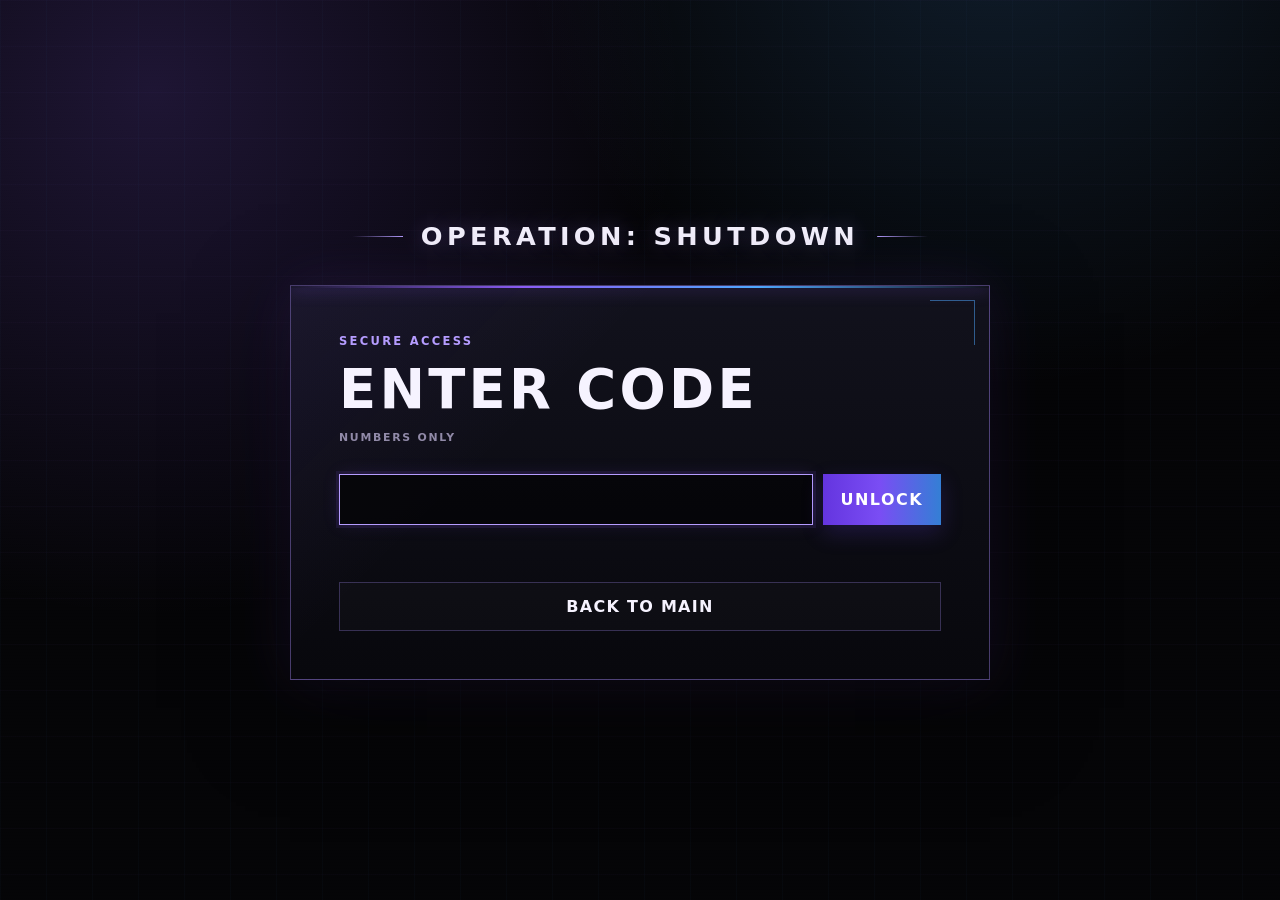
==== qr-1.html @ baf9e9a0 "Add files via upload" ====
<!DOCTYPE html>
<html lang="en">
<head>
  <meta charset="UTF-8" />
  <meta name="viewport" content="width=device-width, initial-scale=1.0" />
  <title>OPERATION: SHUTDOWN</title>
  <link rel="stylesheet" href="style.css" />
</head>
<body>
  <main class="qr-page" data-qr-page="1">
    <div class="qr-shell">
      <div class="brand qr-brand">OPERATION: SHUTDOWN</div>

      <section id="qrGate" class="qr-panel">
        <p class="qr-label">SECURE ACCESS</p>
        <h1>ENTER CODE</h1>
        <p class="qr-hint">NUMBERS ONLY</p>

        <form id="qrCodeForm" class="code-form qr-code-form">
          <div class="code-row qr-code-row">
            <input id="qrCodeInput" type="text" inputmode="numeric" pattern="[0-9]*" autocomplete="off" aria-label="Numeric access code" />
            <button type="submit" class="primary-button">UNLOCK</button>
          </div>
          <p id="qrFeedback" class="feedback" aria-live="polite"></p>
        </form>

        <a class="secondary-button qr-back" href="index.html">BACK TO MAIN</a>
      </section>

      <section id="qrMessagePanel" class="qr-panel qr-message-panel hidden">
        <p class="qr-label success-label">ACCESS GRANTED</p>
        <div id="qrMessage" class="qr-message"></div>
        <a class="secondary-button qr-back" href="index.html">BACK TO MAIN</a>
      </section>
    </div>
  </main>

  <script src="script.js"></script>
</body>
</html>
---- style.css ----
:root {
  --bg: #050507;
  --panel: #0c0c13;
  --panel-2: #12121d;
  --text: #f6f3ff;
  --muted: #918aa8;
  --violet: #8b5cf6;
  --violet-bright: #b59cff;
  --blue: #4ea8ff;
  --danger: #ff5c87;
  --success: #57f2c2;
  --border: rgba(167, 139, 250, 0.24);
  --border-strong: rgba(167, 139, 250, 0.44);
  --shadow: 0 18px 45px rgba(0, 0, 0, 0.28), 0 0 28px rgba(139, 92, 246, 0.09);
}

* {
  box-sizing: border-box;
}

html {
  scroll-behavior: smooth;
}

body {
  margin: 0;
  min-height: 100vh;
  overflow-x: hidden;
  background:
    linear-gradient(rgba(139, 92, 246, 0.025) 1px, transparent 1px),
    linear-gradient(90deg, rgba(78, 168, 255, 0.025) 1px, transparent 1px),
    radial-gradient(circle at 78% -10%, rgba(78, 168, 255, 0.15), transparent 34%),
    radial-gradient(circle at 12% 10%, rgba(139, 92, 246, 0.19), transparent 38%),
    var(--bg);
  background-size: 46px 46px, 46px 46px, auto, auto, auto;
  color: var(--text);
  font-family: Inter, ui-sans-serif, system-ui, -apple-system, BlinkMacSystemFont, "Segoe UI", sans-serif;
}

body::before {
  content: "";
  position: fixed;
  inset: 0;
  z-index: -1;
  pointer-events: none;
  background: linear-gradient(to bottom, transparent 0%, rgba(255,255,255,0.012) 50%, transparent 100%);
  background-size: 100% 6px;
  opacity: 0.45;
}

button,
input {
  font: inherit;
}

button {
  cursor: pointer;
}

.app-shell {
  min-height: 100vh;
}

.topbar {
  position: sticky;
  top: 0;
  z-index: 20;
  display: grid;
  gap: 19px;
  padding: 22px clamp(18px, 4vw, 48px) 20px;
  background: rgba(5, 5, 8, 0.84);
  border-bottom: 1px solid var(--border);
  box-shadow: 0 10px 35px rgba(0, 0, 0, 0.22);
  backdrop-filter: blur(18px);
}

.brand {
  position: relative;
  width: fit-content;
  margin: 0 auto;
  padding: 0 18px;
  text-align: center;
  font-weight: 900;
  letter-spacing: 0.17em;
  font-size: clamp(1.05rem, 3vw, 1.55rem);
  text-shadow: 0 0 20px rgba(167, 139, 250, 0.28);
}

.brand::before,
.brand::after {
  content: "";
  position: absolute;
  top: 50%;
  width: clamp(18px, 4vw, 52px);
  height: 1px;
  background: linear-gradient(90deg, transparent, var(--violet-bright));
}

.brand::before {
  right: 100%;
}

.brand::after {
  left: 100%;
  transform: rotate(180deg);
}

.progress-wrap {
  width: min(760px, 100%);
  margin: 0 auto;
}

.progress-meta {
  display: flex;
  justify-content: space-between;
  gap: 16px;
  margin-bottom: 8px;
  color: var(--muted);
  font-size: 0.74rem;
  font-weight: 700;
  letter-spacing: 0.15em;
}

.progress-track {
  position: relative;
  height: 9px;
  overflow: hidden;
  border: 1px solid rgba(167, 139, 250, 0.3);
  background: rgba(8, 8, 13, 0.92);
  box-shadow: inset 0 0 12px rgba(0, 0, 0, 0.7);
}

.progress-track::after {
  content: "";
  position: absolute;
  inset: 0;
  background: repeating-linear-gradient(90deg, transparent 0 14px, rgba(255,255,255,0.08) 14px 15px);
  pointer-events: none;
}

.progress-bar {
  width: 0;
  height: 100%;
  background: linear-gradient(90deg, var(--violet), #7c63ff, var(--blue));
  box-shadow: 0 0 24px rgba(139, 92, 246, 0.8);
  transition: width 0.4s ease;
}

.main-content {
  width: min(1180px, calc(100% - 36px));
  margin: 0 auto;
  padding: 46px 0 60px;
}

.task-grid {
  display: grid;
  grid-template-columns: repeat(3, minmax(0, 1fr));
  gap: 20px;
}

.task-card {
  position: relative;
  min-height: 224px;
  display: flex;
  flex-direction: column;
  justify-content: space-between;
  gap: 26px;
  overflow: hidden;
  padding: 24px;
  background:
    linear-gradient(135deg, rgba(167, 139, 250, 0.055), transparent 38%),
    linear-gradient(180deg, rgba(18, 18, 29, 0.98), rgba(9, 9, 15, 0.98));
  border: 1px solid var(--border);
  box-shadow: var(--shadow);
  transition: transform 0.22s ease, border-color 0.22s ease, box-shadow 0.22s ease;
}

.task-card::before {
  content: "";
  position: absolute;
  inset: 0 auto 0 0;
  width: 2px;
  background: linear-gradient(var(--violet-bright), var(--blue));
  box-shadow: 0 0 16px rgba(139, 92, 246, 0.8);
}

.task-card::after {
  content: "";
  position: absolute;
  top: 0;
  right: 0;
  width: 42px;
  height: 42px;
  border-top: 1px solid rgba(78, 168, 255, 0.65);
  border-right: 1px solid rgba(78, 168, 255, 0.65);
  opacity: 0.65;
}

.task-card:hover {
  transform: translateY(-4px);
  border-color: var(--border-strong);
  box-shadow: 0 22px 56px rgba(0, 0, 0, 0.34), 0 0 34px rgba(139, 92, 246, 0.16);
}

.task-card.completed {
  border-color: rgba(87, 242, 194, 0.42);
  background:
    linear-gradient(135deg, rgba(87, 242, 194, 0.045), transparent 38%),
    linear-gradient(180deg, rgba(18, 18, 29, 0.98), rgba(9, 9, 15, 0.98));
}

.task-number {
  display: inline-flex;
  align-items: center;
  gap: 8px;
  color: var(--violet-bright);
  font-size: 0.7rem;
  font-weight: 800;
  letter-spacing: 0.18em;
}

.task-number::before {
  content: "";
  width: 18px;
  height: 1px;
  background: var(--violet-bright);
  box-shadow: 0 0 9px rgba(167, 139, 250, 0.8);
}

.task-card h2 {
  margin: 14px 0 8px;
  font-size: clamp(1.2rem, 2.4vw, 1.66rem);
  letter-spacing: 0.045em;
  line-height: 1.15;
}

.task-type {
  margin: 0;
  color: var(--muted);
  font-size: 0.7rem;
  letter-spacing: 0.14em;
  text-transform: uppercase;
}

.task-status {
  min-height: 19px;
  margin-bottom: 10px;
  color: var(--success);
  font-size: 0.7rem;
  font-weight: 800;
  letter-spacing: 0.15em;
}

.open-task,
.primary-button,
.secondary-button,
.icon-button {
  border: 0;
}

.open-task,
.primary-button {
  position: relative;
  overflow: hidden;
  color: #fff;
  background: linear-gradient(90deg, #6435df, #7a4df4 48%, #347fd5);
  box-shadow: 0 8px 22px rgba(91, 59, 203, 0.24);
  font-weight: 850;
  letter-spacing: 0.09em;
  text-transform: uppercase;
  transition: transform 0.18s ease, filter 0.18s ease, box-shadow 0.18s ease;
}

.open-task::after,
.primary-button::after {
  content: "";
  position: absolute;
  top: -50%;
  left: -60%;
  width: 34%;
  height: 200%;
  transform: rotate(20deg);
  background: rgba(255,255,255,0.16);
  transition: left 0.38s ease;
}

.open-task:hover::after,
.primary-button:hover::after {
  left: 125%;
}

.open-task {
  width: 100%;
  padding: 14px 16px;
}

.open-task:hover,
.primary-button:hover {
  filter: brightness(1.1);
  box-shadow: 0 10px 28px rgba(107, 76, 230, 0.34);
}

.open-task:active,
.primary-button:active,
.secondary-button:active {
  transform: translateY(1px);
}

.modal,
.final-screen {
  position: fixed;
  inset: 0;
  z-index: 50;
  display: grid;
  place-items: center;
  padding: 20px;
  background: rgba(0, 0, 0, 0.8);
  backdrop-filter: blur(12px);
}

.hidden {
  display: none !important;
}

.modal-panel,
.final-panel {
  position: relative;
  width: min(720px, 100%);
  overflow: hidden;
  background:
    linear-gradient(135deg, rgba(139, 92, 246, 0.07), transparent 30%),
    linear-gradient(180deg, rgba(18, 18, 29, 0.995), rgba(8, 8, 13, 0.995));
  border: 1px solid rgba(167, 139, 250, 0.4);
  box-shadow: 0 28px 90px rgba(0, 0, 0, 0.54), 0 0 60px rgba(139, 92, 246, 0.2);
}

.modal-panel::before,
.final-panel::before {
  content: "";
  position: absolute;
  left: 0;
  top: 0;
  width: 100%;
  height: 2px;
  background: linear-gradient(90deg, transparent, var(--violet), var(--blue), transparent);
  box-shadow: 0 0 16px rgba(139, 92, 246, 0.85);
}

.modal-panel {
  max-height: min(86vh, 820px);
  overflow-y: auto;
  padding: clamp(26px, 5vw, 44px);
}

.icon-button {
  position: absolute;
  top: 14px;
  right: 16px;
  width: 40px;
  height: 40px;
  background: transparent;
  color: var(--muted);
  font-size: 2rem;
  line-height: 1;
  transition: color 0.18s ease, text-shadow 0.18s ease;
}

.icon-button:hover {
  color: var(--text);
  text-shadow: 0 0 12px rgba(167, 139, 250, 0.8);
}

.modal-heading {
  padding-right: 46px;
}

.modal-heading h2 {
  margin: 9px 0 0;
  font-size: clamp(1.8rem, 5vw, 2.8rem);
  letter-spacing: 0.045em;
}

.task-content {
  position: relative;
  margin: 30px 0 32px;
  padding: 20px 20px 20px 22px;
  color: #ddd8ea;
  background: rgba(4, 4, 8, 0.48);
  border: 1px solid rgba(167, 139, 250, 0.14);
  border-left: 2px solid rgba(78, 168, 255, 0.58);
  line-height: 1.72;
  white-space: pre-wrap;
}

.code-form label {
  display: block;
  margin-bottom: 9px;
  color: var(--muted);
  font-size: 0.72rem;
  font-weight: 700;
  letter-spacing: 0.15em;
}

.code-row {
  display: grid;
  grid-template-columns: 1fr auto;
  gap: 10px;
}

.code-row input {
  min-width: 0;
  padding: 14px 16px;
  color: var(--text);
  background: rgba(5, 5, 9, 0.88);
  border: 1px solid rgba(167, 139, 250, 0.3);
  outline: none;
  caret-color: var(--violet-bright);
  transition: border-color 0.18s ease, box-shadow 0.18s ease;
}

.code-row input:focus {
  border-color: var(--violet-bright);
  box-shadow: 0 0 0 3px rgba(139, 92, 246, 0.1), 0 0 18px rgba(139, 92, 246, 0.12);
}

.primary-button,
.secondary-button {
  padding: 14px 18px;
}

.feedback {
  min-height: 22px;
  margin: 11px 0 0;
  font-size: 0.84rem;
  font-weight: 700;
  letter-spacing: 0.04em;
}

.feedback.error {
  color: var(--danger);
}

.feedback.success {
  color: var(--success);
}

.secondary-button {
  margin-top: 24px;
  width: 100%;
  color: var(--text);
  background: rgba(255, 255, 255, 0.015);
  border: 1px solid rgba(167, 139, 250, 0.28);
  font-weight: 750;
  letter-spacing: 0.08em;
  text-transform: uppercase;
  transition: border-color 0.18s ease, background 0.18s ease, box-shadow 0.18s ease;
}

.secondary-button:hover {
  border-color: var(--violet-bright);
  background: rgba(139, 92, 246, 0.06);
  box-shadow: 0 0 18px rgba(139, 92, 246, 0.09);
}

.final-panel {
  padding: clamp(36px, 7vw, 66px);
  text-align: center;
}

.final-label {
  margin: 0 0 12px;
  color: var(--success);
  font-size: 0.76rem;
  font-weight: 800;
  letter-spacing: 0.2em;
  text-shadow: 0 0 14px rgba(87, 242, 194, 0.28);
}

.final-panel h2 {
  margin: 0;
  font-size: clamp(1.7rem, 6vw, 3rem);
  letter-spacing: 0.08em;
}

.final-code {
  margin-top: 28px;
  padding: 24px;
  background: rgba(5, 9, 10, 0.82);
  border: 1px solid rgba(87, 242, 194, 0.42);
  box-shadow: inset 0 0 24px rgba(87, 242, 194, 0.035), 0 0 26px rgba(87, 242, 194, 0.07);
  color: var(--success);
  font-size: clamp(2rem, 8vw, 4rem);
  font-weight: 900;
  letter-spacing: 0.12em;
  text-shadow: 0 0 18px rgba(87, 242, 194, 0.25);
  overflow-wrap: anywhere;
}

@media (max-width: 900px) {
  .task-grid {
    grid-template-columns: repeat(2, minmax(0, 1fr));
  }
}

@media (max-width: 620px) {
  .topbar {
    padding: 18px 16px 16px;
  }

  .brand {
    padding: 0 10px;
    letter-spacing: 0.12em;
  }

  .brand::before,
  .brand::after {
    display: none;
  }

  .main-content {
    width: min(100% - 24px, 1180px);
    padding-top: 26px;
  }

  .task-grid {
    grid-template-columns: 1fr;
    gap: 15px;
  }

  .task-card {
    min-height: 190px;
    padding: 21px;
  }

  .task-card:hover {
    transform: none;
  }

  .code-row {
    grid-template-columns: 1fr;
  }
}

/* ============================================================
   QR SUBPAGES
   ============================================================ */

.qr-page {
  min-height: 100vh;
  display: grid;
  place-items: center;
  padding: 28px 18px;
}

.qr-shell {
  width: min(700px, 100%);
}

.qr-brand {
  margin-bottom: 34px;
  font-size: clamp(1.1rem, 4vw, 1.6rem);
}

.qr-panel {
  position: relative;
  overflow: hidden;
  padding: clamp(28px, 6vw, 48px);
  background:
    linear-gradient(135deg, rgba(139, 92, 246, 0.08), transparent 34%),
    linear-gradient(180deg, rgba(18, 18, 29, 0.985), rgba(8, 8, 13, 0.985));
  border: 1px solid rgba(167, 139, 250, 0.4);
  box-shadow: 0 28px 90px rgba(0, 0, 0, 0.5), 0 0 55px rgba(139, 92, 246, 0.14);
}

.qr-panel::before {
  content: "";
  position: absolute;
  top: 0;
  left: 0;
  width: 100%;
  height: 2px;
  background: linear-gradient(90deg, transparent, var(--violet), var(--blue), transparent);
  box-shadow: 0 0 16px rgba(139, 92, 246, 0.85);
}

.qr-panel::after {
  content: "";
  position: absolute;
  top: 14px;
  right: 14px;
  width: 44px;
  height: 44px;
  border-top: 1px solid rgba(78, 168, 255, 0.5);
  border-right: 1px solid rgba(78, 168, 255, 0.5);
  pointer-events: none;
}

.qr-label {
  margin: 0 0 10px;
  color: var(--violet-bright);
  font-size: 0.72rem;
  font-weight: 800;
  letter-spacing: 0.2em;
}

.qr-panel h1 {
  margin: 0;
  font-size: clamp(2rem, 8vw, 3.4rem);
  letter-spacing: 0.06em;
}

.qr-hint {
  margin: 10px 0 30px;
  color: var(--muted);
  font-size: 0.68rem;
  font-weight: 700;
  letter-spacing: 0.16em;
}

.qr-code-form {
  margin-top: 4px;
}

.qr-code-row input {
  letter-spacing: 0.22em;
  font-size: 1.12rem;
  font-weight: 750;
}

.qr-back {
  display: block;
  text-align: center;
  text-decoration: none;
}

.qr-message-panel {
  text-align: left;
}

.success-label {
  color: var(--success);
  text-shadow: 0 0 14px rgba(87, 242, 194, 0.22);
}

.qr-message {
  margin: 18px 0 30px;
  padding: 22px;
  color: #e6e1ef;
  background: rgba(4, 4, 8, 0.5);
  border: 1px solid rgba(167, 139, 250, 0.15);
  border-left: 2px solid rgba(87, 242, 194, 0.62);
  line-height: 1.75;
  white-space: pre-wrap;
}

@media (max-width: 620px) {
  .qr-page {
    padding: 22px 14px;
  }

  .qr-brand {
    margin-bottom: 24px;
  }

  .qr-panel {
    padding: 26px 20px;
  }
}
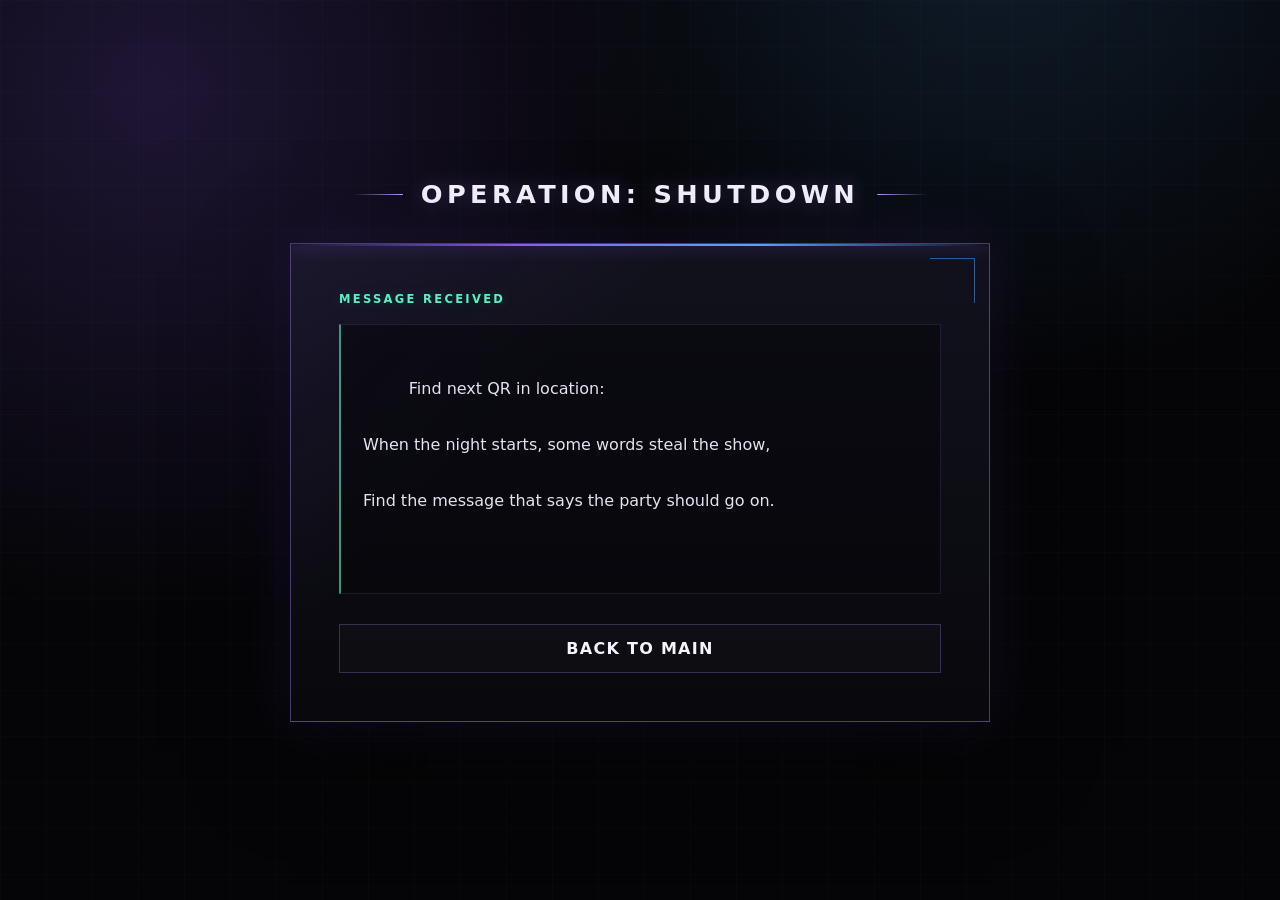
==== commit a8ea12d8: "Update qr-1.html" ====
--- a/qr-1.html
+++ b/qr-1.html
@@ -6,35 +6,31 @@
   <title>OPERATION: SHUTDOWN</title>
   <link rel="stylesheet" href="style.css" />
 </head>
+
 <body>
   <main class="qr-page" data-qr-page="1">
     <div class="qr-shell">
-      <div class="brand qr-brand">OPERATION: SHUTDOWN</div>
 
-      <section id="qrGate" class="qr-panel">
-        <p class="qr-label">SECURE ACCESS</p>
-        <h1>ENTER CODE</h1>
-        <p class="qr-hint">NUMBERS ONLY</p>
+      <div class="brand qr-brand">
+        OPERATION: SHUTDOWN
+      </div>
 
-        <form id="qrCodeForm" class="code-form qr-code-form">
-          <div class="code-row qr-code-row">
-            <input id="qrCodeInput" type="text" inputmode="numeric" pattern="[0-9]*" autocomplete="off" aria-label="Numeric access code" />
-            <button type="submit" class="primary-button">UNLOCK</button>
-          </div>
-          <p id="qrFeedback" class="feedback" aria-live="polite"></p>
-        </form>
+      <section class="qr-panel qr-message-panel">
+        <p class="qr-label success-label">
+          MESSAGE RECEIVED
+        </p>
 
-        <a class="secondary-button qr-back" href="index.html">BACK TO MAIN</a>
+        <div class="qr-message">
+         Find next QR in location: <br><br>When the night starts, some words steal the show, <br><br>Find the message that says the party should go on.
+
+        </div>
+
+        <a class="secondary-button qr-back" href="index.html">
+          BACK TO MAIN
+        </a>
       </section>
 
-      <section id="qrMessagePanel" class="qr-panel qr-message-panel hidden">
-        <p class="qr-label success-label">ACCESS GRANTED</p>
-        <div id="qrMessage" class="qr-message"></div>
-        <a class="secondary-button qr-back" href="index.html">BACK TO MAIN</a>
-      </section>
     </div>
   </main>
-
-  <script src="script.js"></script>
 </body>
 </html>
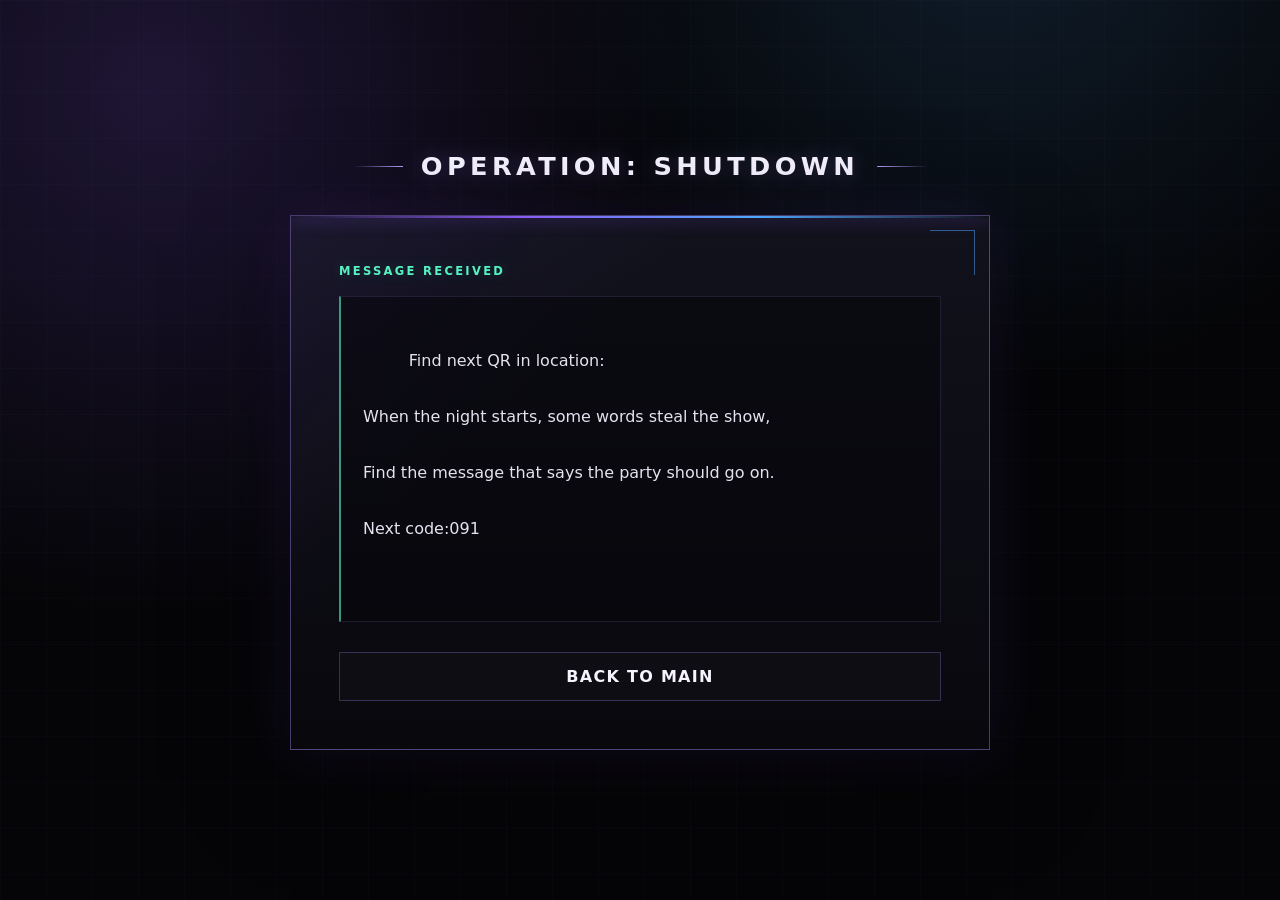
==== commit 645c994d: "Update qr-1.html" ====
--- a/qr-1.html
+++ b/qr-1.html
@@ -21,7 +21,7 @@
         </p>
 
         <div class="qr-message">
-         Find next QR in location: <br><br>When the night starts, some words steal the show, <br><br>Find the message that says the party should go on.
+         Find next QR in location: <br><br>When the night starts, some words steal the show, <br><br>Find the message that says the party should go on.<br><br>Next code:091
 
         </div>
 
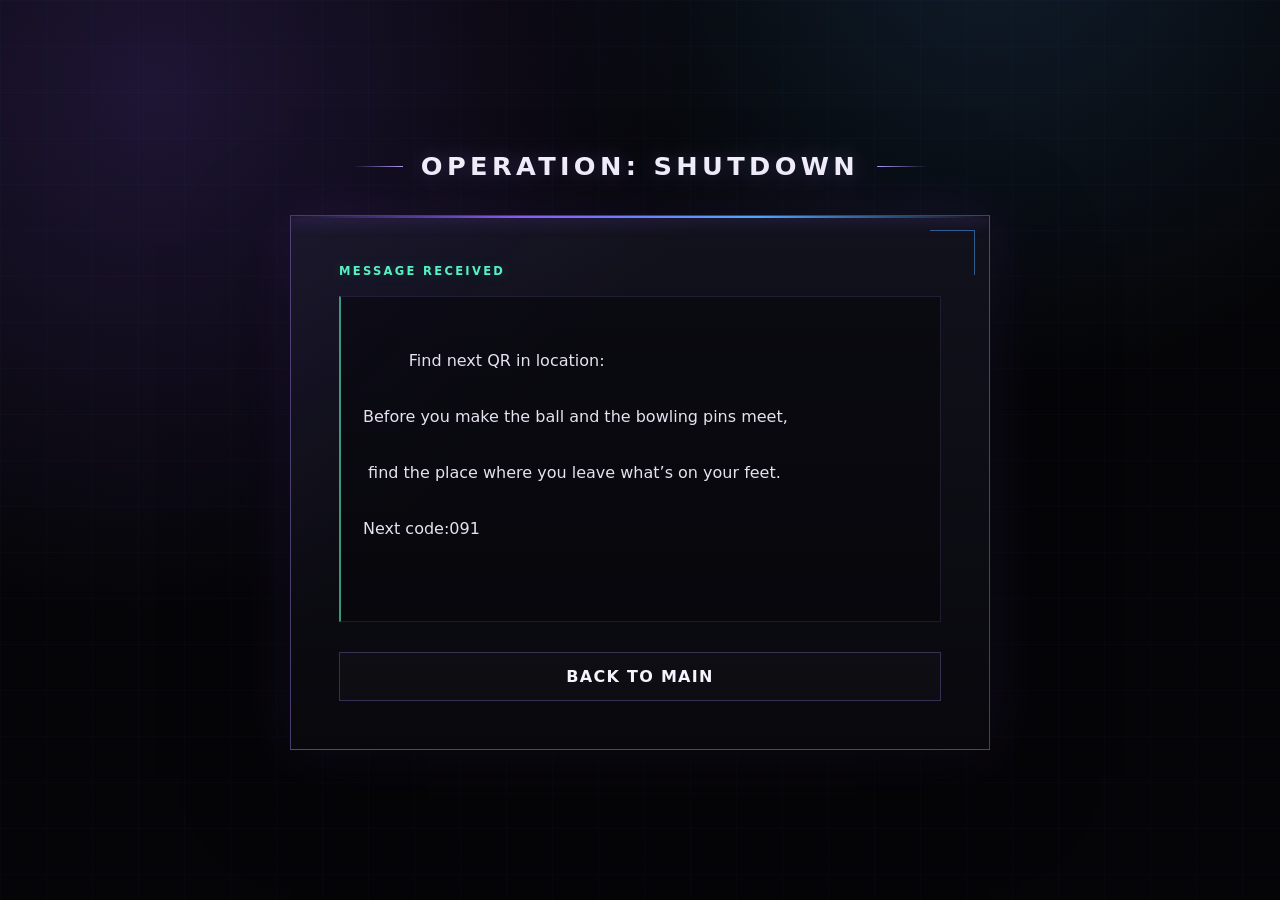
==== commit ac865322: "Update QR message for next location" ====
--- a/qr-1.html
+++ b/qr-1.html
@@ -21,7 +21,7 @@
         </p>
 
         <div class="qr-message">
-         Find next QR in location: <br><br>When the night starts, some words steal the show, <br><br>Find the message that says the party should go on.<br><br>Next code:091
+         Find next QR in location: <br><br>Before you make the ball and the bowling pins meet, <br><br> find the place where you leave what’s on your feet. <br><br>Next code:091
 
         </div>
 
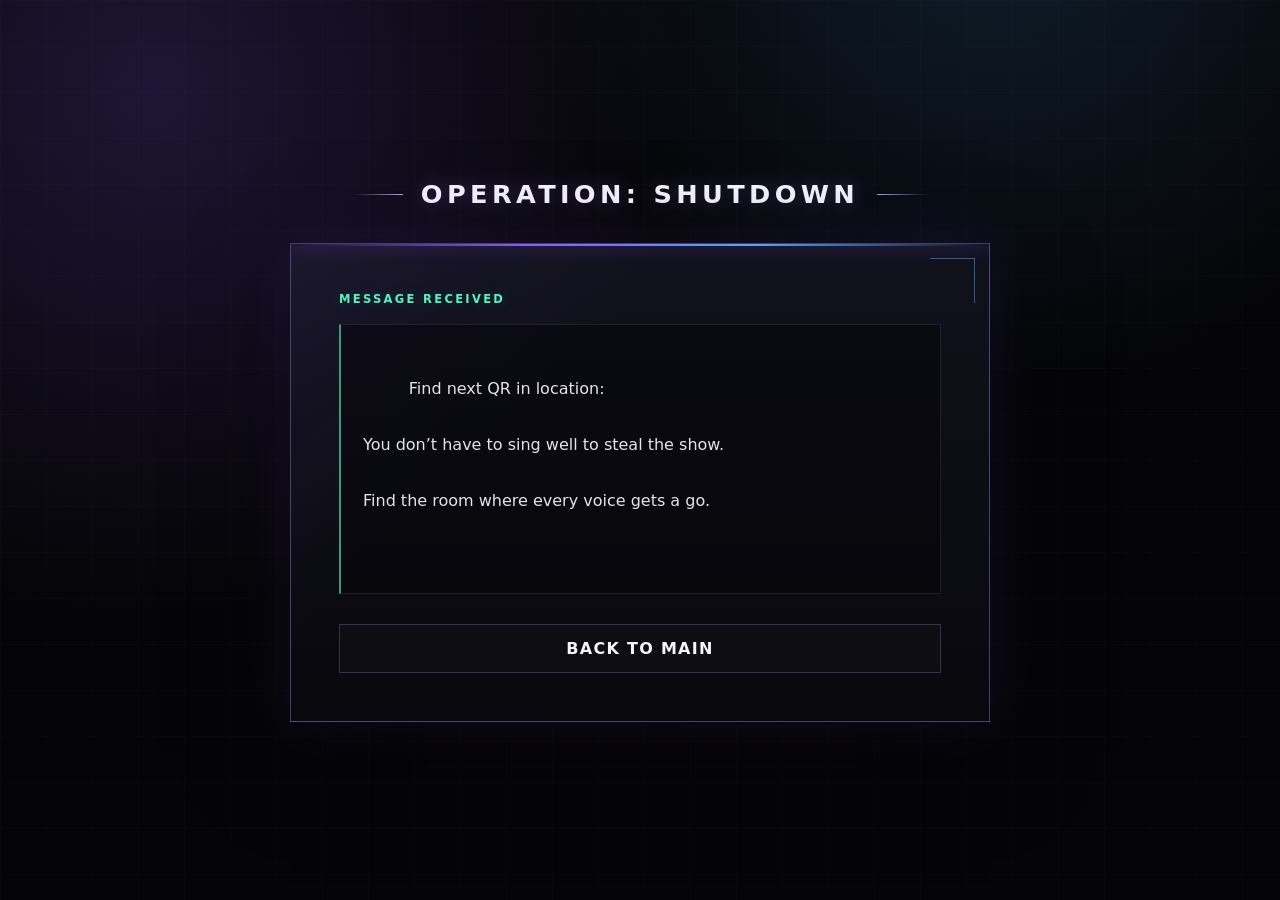
==== commit 89dfbd95: "Update qr-1.html" ====
--- a/qr-1.html
+++ b/qr-1.html
@@ -21,7 +21,7 @@
         </p>
 
         <div class="qr-message">
-         Find next QR in location: <br><br>Before you make the ball and the bowling pins meet, <br><br> find the place where you leave what’s on your feet. <br><br>Next code:091
+         Find next QR in location: <br><br>You don’t have to sing well to steal the show. <br><br>Find the room where every voice gets a go.
 
         </div>
 
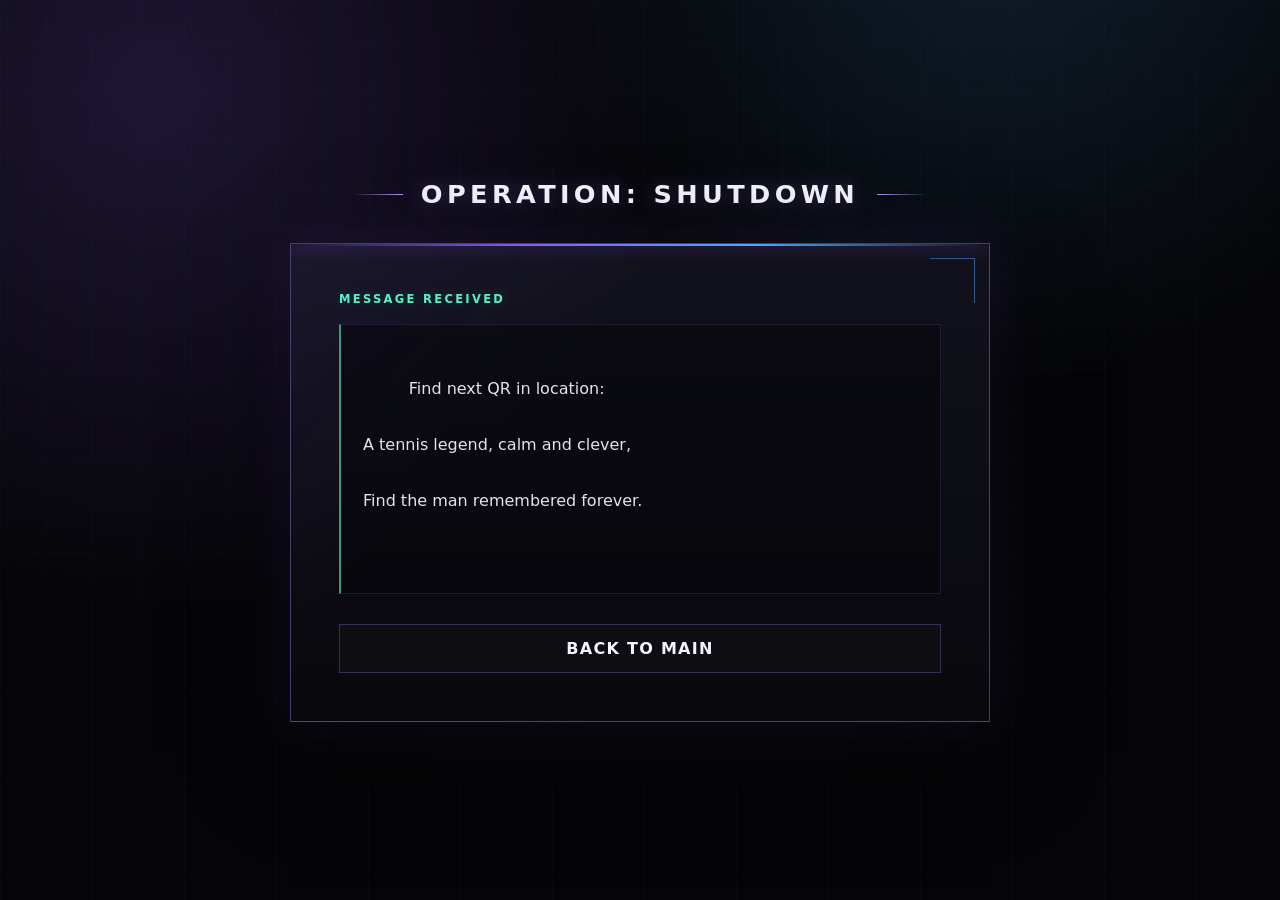
==== commit 4c72bc6d: "Update qr-1.html" ====
--- a/qr-1.html
+++ b/qr-1.html
@@ -21,7 +21,7 @@
         </p>
 
         <div class="qr-message">
-         Find next QR in location: <br><br>You don’t have to sing well to steal the show. <br><br>Find the room where every voice gets a go.
+         Find next QR in location: <br><br>A tennis legend, calm and clever,<br><br>Find the man remembered forever.
 
         </div>
 
